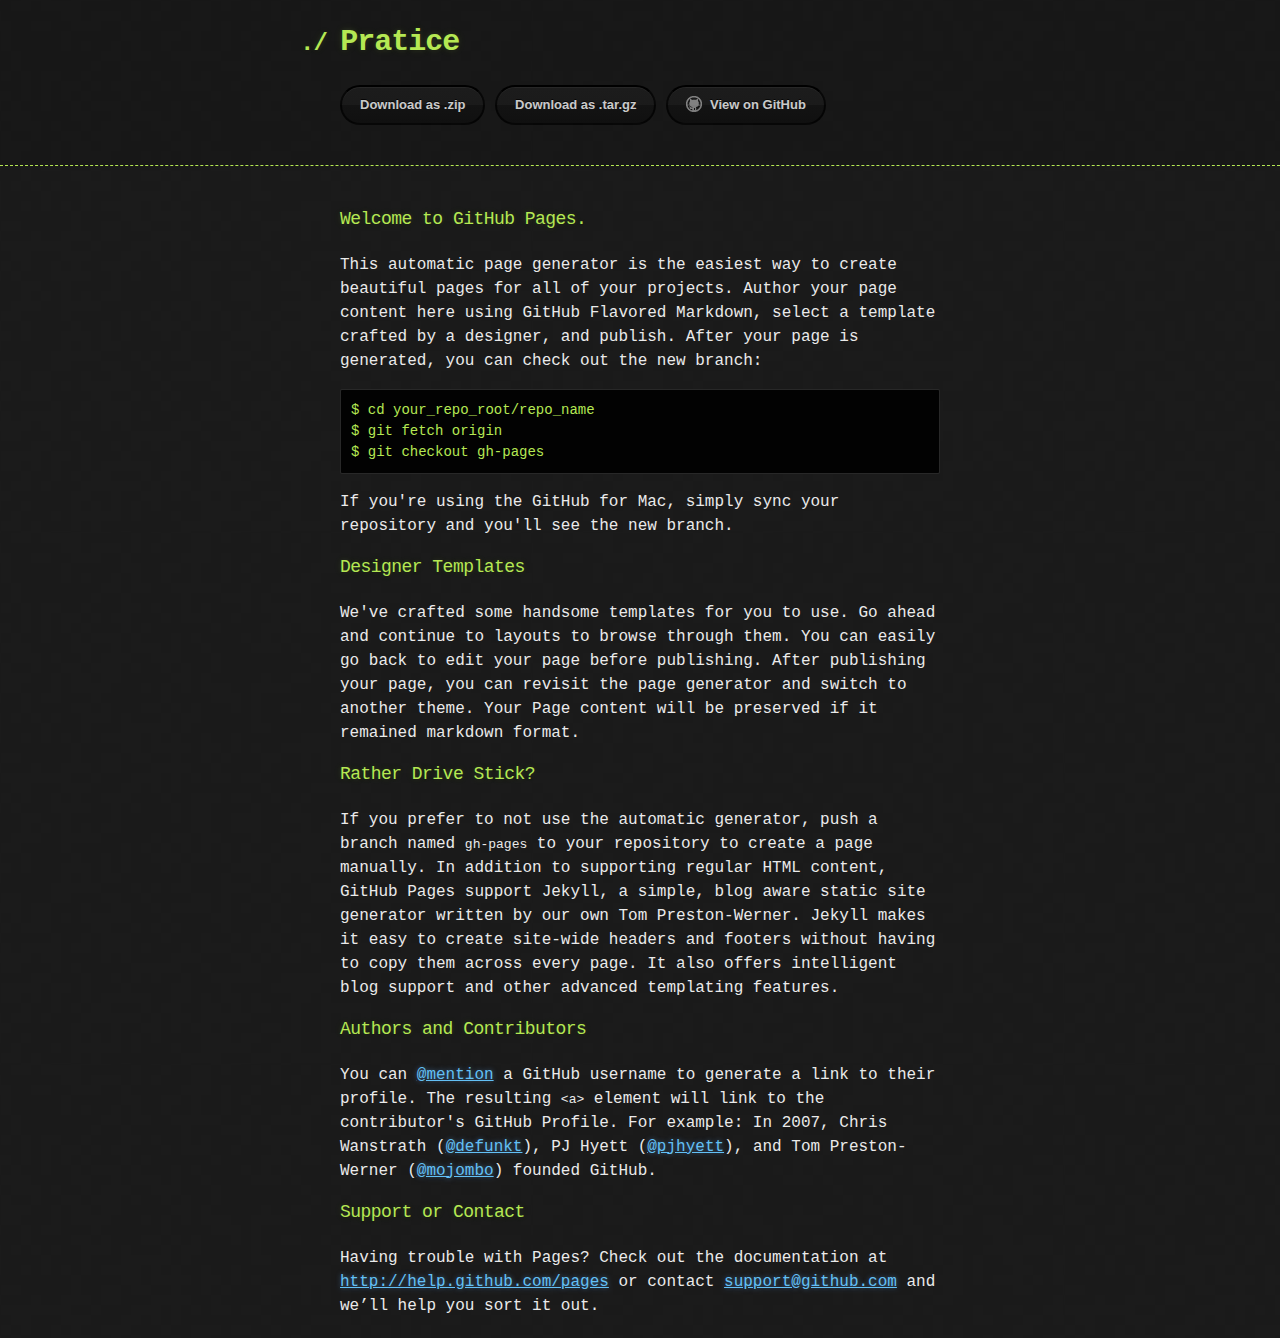
==== index.html @ 6d848cef "Create gh-pages branch via GitHub" ====
<!DOCTYPE html>
<html>
  <head>
    <meta charset='utf-8'>
    <meta http-equiv="X-UA-Compatible" content="chrome=1">

    <link rel="stylesheet" type="text/css" href="stylesheets/stylesheet.css" media="screen" />
    <link rel="stylesheet" type="text/css" href="stylesheets/pygment_trac.css" media="screen" />
    <link rel="stylesheet" type="text/css" href="stylesheets/print.css" media="print" />

    <title>Pratice by Yongrui</title>
  </head>

  <body>

    <header>
      <div class="container">
        <h1>Pratice</h1>
        <h2></h2>

        <section id="downloads">
          <a href="https://github.com/Yongrui/Pratice/zipball/master" class="btn">Download as .zip</a>
          <a href="https://github.com/Yongrui/Pratice/tarball/master" class="btn">Download as .tar.gz</a>
          <a href="https://github.com/Yongrui/Pratice" class="btn btn-github"><span class="icon"></span>View on GitHub</a>
        </section>
      </div>
    </header>

    <div class="container">
      <section id="main_content">
        <h3>
<a name="welcome-to-github-pages" class="anchor" href="#welcome-to-github-pages"><span class="octicon octicon-link"></span></a>Welcome to GitHub Pages.</h3>

<p>This automatic page generator is the easiest way to create beautiful pages for all of your projects. Author your page content here using GitHub Flavored Markdown, select a template crafted by a designer, and publish. After your page is generated, you can check out the new branch:</p>

<pre><code>$ cd your_repo_root/repo_name
$ git fetch origin
$ git checkout gh-pages
</code></pre>

<p>If you're using the GitHub for Mac, simply sync your repository and you'll see the new branch.</p>

<h3>
<a name="designer-templates" class="anchor" href="#designer-templates"><span class="octicon octicon-link"></span></a>Designer Templates</h3>

<p>We've crafted some handsome templates for you to use. Go ahead and continue to layouts to browse through them. You can easily go back to edit your page before publishing. After publishing your page, you can revisit the page generator and switch to another theme. Your Page content will be preserved if it remained markdown format.</p>

<h3>
<a name="rather-drive-stick" class="anchor" href="#rather-drive-stick"><span class="octicon octicon-link"></span></a>Rather Drive Stick?</h3>

<p>If you prefer to not use the automatic generator, push a branch named <code>gh-pages</code> to your repository to create a page manually. In addition to supporting regular HTML content, GitHub Pages support Jekyll, a simple, blog aware static site generator written by our own Tom Preston-Werner. Jekyll makes it easy to create site-wide headers and footers without having to copy them across every page. It also offers intelligent blog support and other advanced templating features.</p>

<h3>
<a name="authors-and-contributors" class="anchor" href="#authors-and-contributors"><span class="octicon octicon-link"></span></a>Authors and Contributors</h3>

<p>You can <a href="https://github.com/blog/821" class="user-mention">@mention</a> a GitHub username to generate a link to their profile. The resulting <code>&lt;a&gt;</code> element will link to the contributor's GitHub Profile. For example: In 2007, Chris Wanstrath (<a href="https://github.com/defunkt" class="user-mention">@defunkt</a>), PJ Hyett (<a href="https://github.com/pjhyett" class="user-mention">@pjhyett</a>), and Tom Preston-Werner (<a href="https://github.com/mojombo" class="user-mention">@mojombo</a>) founded GitHub.</p>

<h3>
<a name="support-or-contact" class="anchor" href="#support-or-contact"><span class="octicon octicon-link"></span></a>Support or Contact</h3>

<p>Having trouble with Pages? Check out the documentation at <a href="http://help.github.com/pages">http://help.github.com/pages</a> or contact <a href="mailto:support@github.com">support@github.com</a> and we’ll help you sort it out.</p>
      </section>
    </div>

    
  </body>
</html>
---- stylesheets/stylesheet.css ----
body {
  margin: 0;
  padding: 0;
  background: #151515 url("../images/bkg.png") 0 0;
  color: #eaeaea;
  font: 16px;
  line-height: 1.5;
  font-family: Monaco, "Bitstream Vera Sans Mono", "Lucida Console", Terminal, monospace;
}

/* General & 'Reset' Stuff */

.container {
  width: 90%;
  max-width: 600px;
  margin: 0 auto;
}

section {
  display: block;
  margin: 0 0 20px 0;
}

h1, h2, h3, h4, h5, h6 {
  margin: 0 0 20px;
}

li {
  line-height: 1.4 ;
}

/* Header, <header>
   header   - container
   h1       - project name
   h2       - project description
*/

header {
  background: rgba(0, 0, 0, 0.1);
  width: 100%;
  border-bottom: 1px dashed #b5e853;
  padding: 20px 0;
  margin: 0 0 40px 0;
}

header h1 {
  font-size: 30px;
  line-height: 1.5;
  margin: 0 0 0 -40px;
  font-weight: bold;
  font-family: Monaco, "Bitstream Vera Sans Mono", "Lucida Console", Terminal, monospace;
  color: #b5e853;
  text-shadow: 0 1px 1px rgba(0, 0, 0, 0.1),
               0 0 5px rgba(181, 232, 83, 0.1),
               0 0 10px rgba(181, 232, 83, 0.1);
  letter-spacing: -1px;
  -webkit-font-smoothing: antialiased;
}

header h1:before {
  content: "./ ";
  font-size: 24px;
}

header h2 {
  font-size: 18px;
  font-weight: 300;
  color: #666;
}

#downloads .btn {
  display: inline-block;
  text-align: center;
  margin: 0;
}

/* Main Content
*/

#main_content {
  width: 100%;
  -webkit-font-smoothing: antialiased;
}
section img {
  max-width: 100%
}

h1, h2, h3, h4, h5, h6 {
  font-weight: normal;
  font-family: Monaco, "Bitstream Vera Sans Mono", "Lucida Console", Terminal, monospace;
  color: #b5e853;
  letter-spacing: -0.03em;
  text-shadow: 0 1px 1px rgba(0, 0, 0, 0.1),
               0 0 5px rgba(181, 232, 83, 0.1),
               0 0 10px rgba(181, 232, 83, 0.1);
}

#main_content h1 {
  font-size: 30px;
}

#main_content h2 {
  font-size: 24px;
}

#main_content h3 {
  font-size: 18px;
}

#main_content h4 {
  font-size: 14px;
}

#main_content h5 {
  font-size: 12px;
  text-transform: uppercase;
  margin: 0 0 5px 0;
}

#main_content h6 {
  font-size: 12px;
  text-transform: uppercase;
  color: #999;
  margin: 0 0 5px 0;
}

dt {
  font-style: italic;
  font-weight: bold;
}

ul li {
  list-style: none;
}

ul li:before {
  content: ">>";
  font-family: Monaco, "Bitstream Vera Sans Mono", "Lucida Console", Terminal, monospace;
  font-size: 13px;
  color: #b5e853;
  margin-left: -37px;
  margin-right: 21px;
  line-height: 16px;
}

blockquote {
  color: #aaa;
  padding-left: 10px;
  border-left: 1px dotted #666;
}

pre {
  background: rgba(0, 0, 0, 0.9);
  border: 1px solid rgba(255, 255, 255, 0.15);
  padding: 10px;
  font-size: 14px;
  color: #b5e853;
  border-radius: 2px;
  -moz-border-radius: 2px;
  -webkit-border-radius: 2px;
  text-wrap: normal;
  overflow: auto;
  overflow-y: hidden;
}

table {
  width: 100%;
  margin: 0 0 20px 0;
}

th {
  text-align: left;
  border-bottom: 1px dashed #b5e853;
  padding: 5px 10px;
}

td {
  padding: 5px 10px;
}

hr {
  height: 0;
  border: 0;
  border-bottom: 1px dashed #b5e853;
  color: #b5e853;
}

/* Buttons
*/

.btn {
  display: inline-block;
  background: -webkit-linear-gradient(top, rgba(40, 40, 40, 0.3), rgba(35, 35, 35, 0.3) 50%, rgba(10, 10, 10, 0.3) 50%, rgba(0, 0, 0, 0.3));
  padding: 8px 18px;
  border-radius: 50px;
  border: 2px solid rgba(0, 0, 0, 0.7);
  border-bottom: 2px solid rgba(0, 0, 0, 0.7);
  border-top: 2px solid rgba(0, 0, 0, 1);
  color: rgba(255, 255, 255, 0.8);
  font-family: Helvetica, Arial, sans-serif;
  font-weight: bold;
  font-size: 13px;
  text-decoration: none;
  text-shadow: 0 -1px 0 rgba(0, 0, 0, 0.75);
  box-shadow: inset 0 1px 0 rgba(255, 255, 255, 0.05);
}

.btn:hover {
  background: -webkit-linear-gradient(top, rgba(40, 40, 40, 0.6), rgba(35, 35, 35, 0.6) 50%, rgba(10, 10, 10, 0.8) 50%, rgba(0, 0, 0, 0.8));
}

.btn .icon {
  display: inline-block;
  width: 16px;
  height: 16px;
  margin: 1px 8px 0 0;
  float: left;
}

.btn-github .icon {
  opacity: 0.6;
  background: url("../images/blacktocat.png") 0 0 no-repeat;
}

/* Links
   a, a:hover, a:visited
*/

a {
  color: #63c0f5;
  text-shadow: 0 0 5px rgba(104, 182, 255, 0.5);
}

/* Clearfix */

.cf:before, .cf:after {
  content:"";
  display:table;
}

.cf:after {
  clear:both;
}

.cf {
  zoom:1;
}
---- stylesheets/pygment_trac.css ----
.highlight .c { color: #999988; font-style: italic } /* Comment */
.highlight .err { color: #a61717; background-color: #e3d2d2 } /* Error */
.highlight .k { font-weight: bold } /* Keyword */
.highlight .o { font-weight: bold } /* Operator */
.highlight .cm { color: #999988; font-style: italic } /* Comment.Multiline */
.highlight .cp { color: #999999; font-weight: bold } /* Comment.Preproc */
.highlight .c1 { color: #999988; font-style: italic } /* Comment.Single */
.highlight .cs { color: #999999; font-weight: bold; font-style: italic } /* Comment.Special */
.highlight .gd { color: #000000; background-color: #ffdddd } /* Generic.Deleted */
.highlight .gd .x { color: #000000; background-color: #ffaaaa } /* Generic.Deleted.Specific */
.highlight .ge { font-style: italic } /* Generic.Emph */
.highlight .gr { color: #aa0000 } /* Generic.Error */
.highlight .gh { color: #999999 } /* Generic.Heading */
.highlight .gi { color: #000000; background-color: #ddffdd } /* Generic.Inserted */
.highlight .gi .x { color: #000000; background-color: #aaffaa } /* Generic.Inserted.Specific */
.highlight .go { color: #888888 } /* Generic.Output */
.highlight .gp { color: #555555 } /* Generic.Prompt */
.highlight .gs { font-weight: bold } /* Generic.Strong */
.highlight .gu { color: #800080; font-weight: bold; } /* Generic.Subheading */
.highlight .gt { color: #aa0000 } /* Generic.Traceback */
.highlight .kc { font-weight: bold } /* Keyword.Constant */
.highlight .kd { font-weight: bold } /* Keyword.Declaration */
.highlight .kn { font-weight: bold } /* Keyword.Namespace */
.highlight .kp { font-weight: bold } /* Keyword.Pseudo */
.highlight .kr { font-weight: bold } /* Keyword.Reserved */
.highlight .kt { color: #445588; font-weight: bold } /* Keyword.Type */
.highlight .m { color: #009999 } /* Literal.Number */
.highlight .s { color: #d14 } /* Literal.String */
.highlight .na { color: #008080 } /* Name.Attribute */
.highlight .nb { color: #0086B3 } /* Name.Builtin */
.highlight .nc { color: #445588; font-weight: bold } /* Name.Class */
.highlight .no { color: #008080 } /* Name.Constant */
.highlight .ni { color: #800080 } /* Name.Entity */
.highlight .ne { color: #990000; font-weight: bold } /* Name.Exception */
.highlight .nf { color: #990000; font-weight: bold } /* Name.Function */
.highlight .nn { color: #555555 } /* Name.Namespace */
.highlight .nt { color: #CBDFFF } /* Name.Tag */
.highlight .nv { color: #008080 } /* Name.Variable */
.highlight .ow { font-weight: bold } /* Operator.Word */
.highlight .w { color: #bbbbbb } /* Text.Whitespace */
.highlight .mf { color: #009999 } /* Literal.Number.Float */
.highlight .mh { color: #009999 } /* Literal.Number.Hex */
.highlight .mi { color: #009999 } /* Literal.Number.Integer */
.highlight .mo { color: #009999 } /* Literal.Number.Oct */
.highlight .sb { color: #d14 } /* Literal.String.Backtick */
.highlight .sc { color: #d14 } /* Literal.String.Char */
.highlight .sd { color: #d14 } /* Literal.String.Doc */
.highlight .s2 { color: #d14 } /* Literal.String.Double */
.highlight .se { color: #d14 } /* Literal.String.Escape */
.highlight .sh { color: #d14 } /* Literal.String.Heredoc */
.highlight .si { color: #d14 } /* Literal.String.Interpol */
.highlight .sx { color: #d14 } /* Literal.String.Other */
.highlight .sr { color: #009926 } /* Literal.String.Regex */
.highlight .s1 { color: #d14 } /* Literal.String.Single */
.highlight .ss { color: #990073 } /* Literal.String.Symbol */
.highlight .bp { color: #999999 } /* Name.Builtin.Pseudo */
.highlight .vc { color: #008080 } /* Name.Variable.Class */
.highlight .vg { color: #008080 } /* Name.Variable.Global */
.highlight .vi { color: #008080 } /* Name.Variable.Instance */
.highlight .il { color: #009999 } /* Literal.Number.Integer.Long */

.type-csharp .highlight .k { color: #0000FF }
.type-csharp .highlight .kt { color: #0000FF }
.type-csharp .highlight .nf { color: #000000; font-weight: normal }
.type-csharp .highlight .nc { color: #2B91AF }
.type-csharp .highlight .nn { color: #000000 }
.type-csharp .highlight .s { color: #A31515 }
.type-csharp .highlight .sc { color: #A31515 }
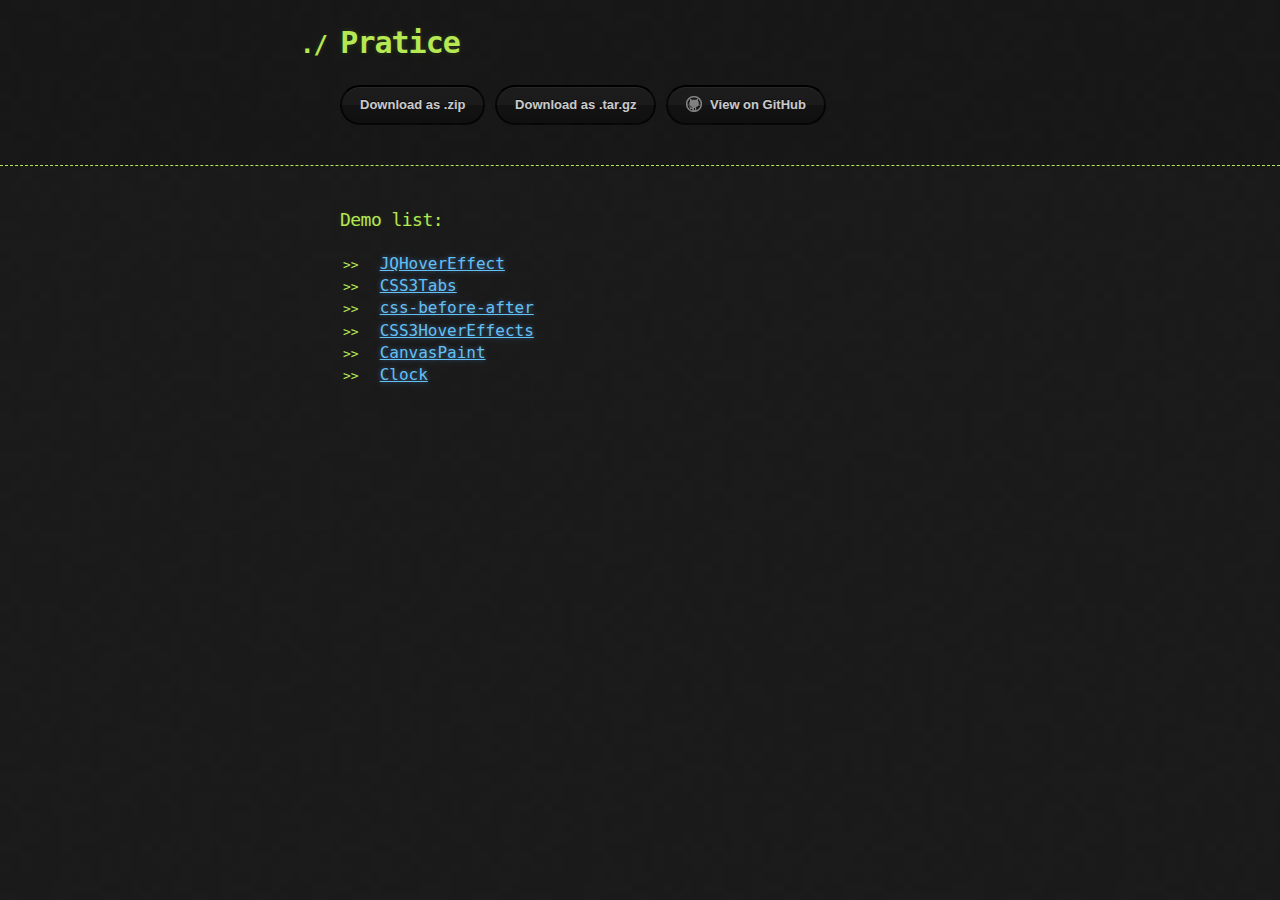
==== commit 71e2058f: "first commit" ====
--- a/index.html
+++ b/index.html
@@ -29,36 +29,16 @@
     <div class="container">
       <section id="main_content">
         <h3>
-<a name="welcome-to-github-pages" class="anchor" href="#welcome-to-github-pages"><span class="octicon octicon-link"></span></a>Welcome to GitHub Pages.</h3>
+<a name="welcome-to-github-pages" class="anchor" href="#welcome-to-github-pages"><span class="octicon octicon-link"></span></a>Demo list:</h3>
 
-<p>This automatic page generator is the easiest way to create beautiful pages for all of your projects. Author your page content here using GitHub Flavored Markdown, select a template crafted by a designer, and publish. After your page is generated, you can check out the new branch:</p>
-
-<pre><code>$ cd your_repo_root/repo_name
-$ git fetch origin
-$ git checkout gh-pages
-</code></pre>
-
-<p>If you're using the GitHub for Mac, simply sync your repository and you'll see the new branch.</p>
-
-<h3>
-<a name="designer-templates" class="anchor" href="#designer-templates"><span class="octicon octicon-link"></span></a>Designer Templates</h3>
-
-<p>We've crafted some handsome templates for you to use. Go ahead and continue to layouts to browse through them. You can easily go back to edit your page before publishing. After publishing your page, you can revisit the page generator and switch to another theme. Your Page content will be preserved if it remained markdown format.</p>
-
-<h3>
-<a name="rather-drive-stick" class="anchor" href="#rather-drive-stick"><span class="octicon octicon-link"></span></a>Rather Drive Stick?</h3>
-
-<p>If you prefer to not use the automatic generator, push a branch named <code>gh-pages</code> to your repository to create a page manually. In addition to supporting regular HTML content, GitHub Pages support Jekyll, a simple, blog aware static site generator written by our own Tom Preston-Werner. Jekyll makes it easy to create site-wide headers and footers without having to copy them across every page. It also offers intelligent blog support and other advanced templating features.</p>
-
-<h3>
-<a name="authors-and-contributors" class="anchor" href="#authors-and-contributors"><span class="octicon octicon-link"></span></a>Authors and Contributors</h3>
-
-<p>You can <a href="https://github.com/blog/821" class="user-mention">@mention</a> a GitHub username to generate a link to their profile. The resulting <code>&lt;a&gt;</code> element will link to the contributor's GitHub Profile. For example: In 2007, Chris Wanstrath (<a href="https://github.com/defunkt" class="user-mention">@defunkt</a>), PJ Hyett (<a href="https://github.com/pjhyett" class="user-mention">@pjhyett</a>), and Tom Preston-Werner (<a href="https://github.com/mojombo" class="user-mention">@mojombo</a>) founded GitHub.</p>
-
-<h3>
-<a name="support-or-contact" class="anchor" href="#support-or-contact"><span class="octicon octicon-link"></span></a>Support or Contact</h3>
-
-<p>Having trouble with Pages? Check out the documentation at <a href="http://help.github.com/pages">http://help.github.com/pages</a> or contact <a href="mailto:support@github.com">support@github.com</a> and we’ll help you sort it out.</p>
+        <ul>
+          <li><a href="demo/JQHoverEffect/index.html">JQHoverEffect</a></li>
+          <li><a href="demo/CSS3Tabs/index.html">CSS3Tabs</a></li>
+          <li><a href="demo/css-before-after/index.html">css-before-after</a></li>
+          <li><a href="demo/CSS3HoverEffects/index.html">CSS3HoverEffects</a></li>
+          <li><a href="demo/CanvasPaint/index.html">CanvasPaint</a></li>
+          <li><a href="demo/Clock/index.html">Clock</a></li>
+        </ul>
       </section>
     </div>
 
